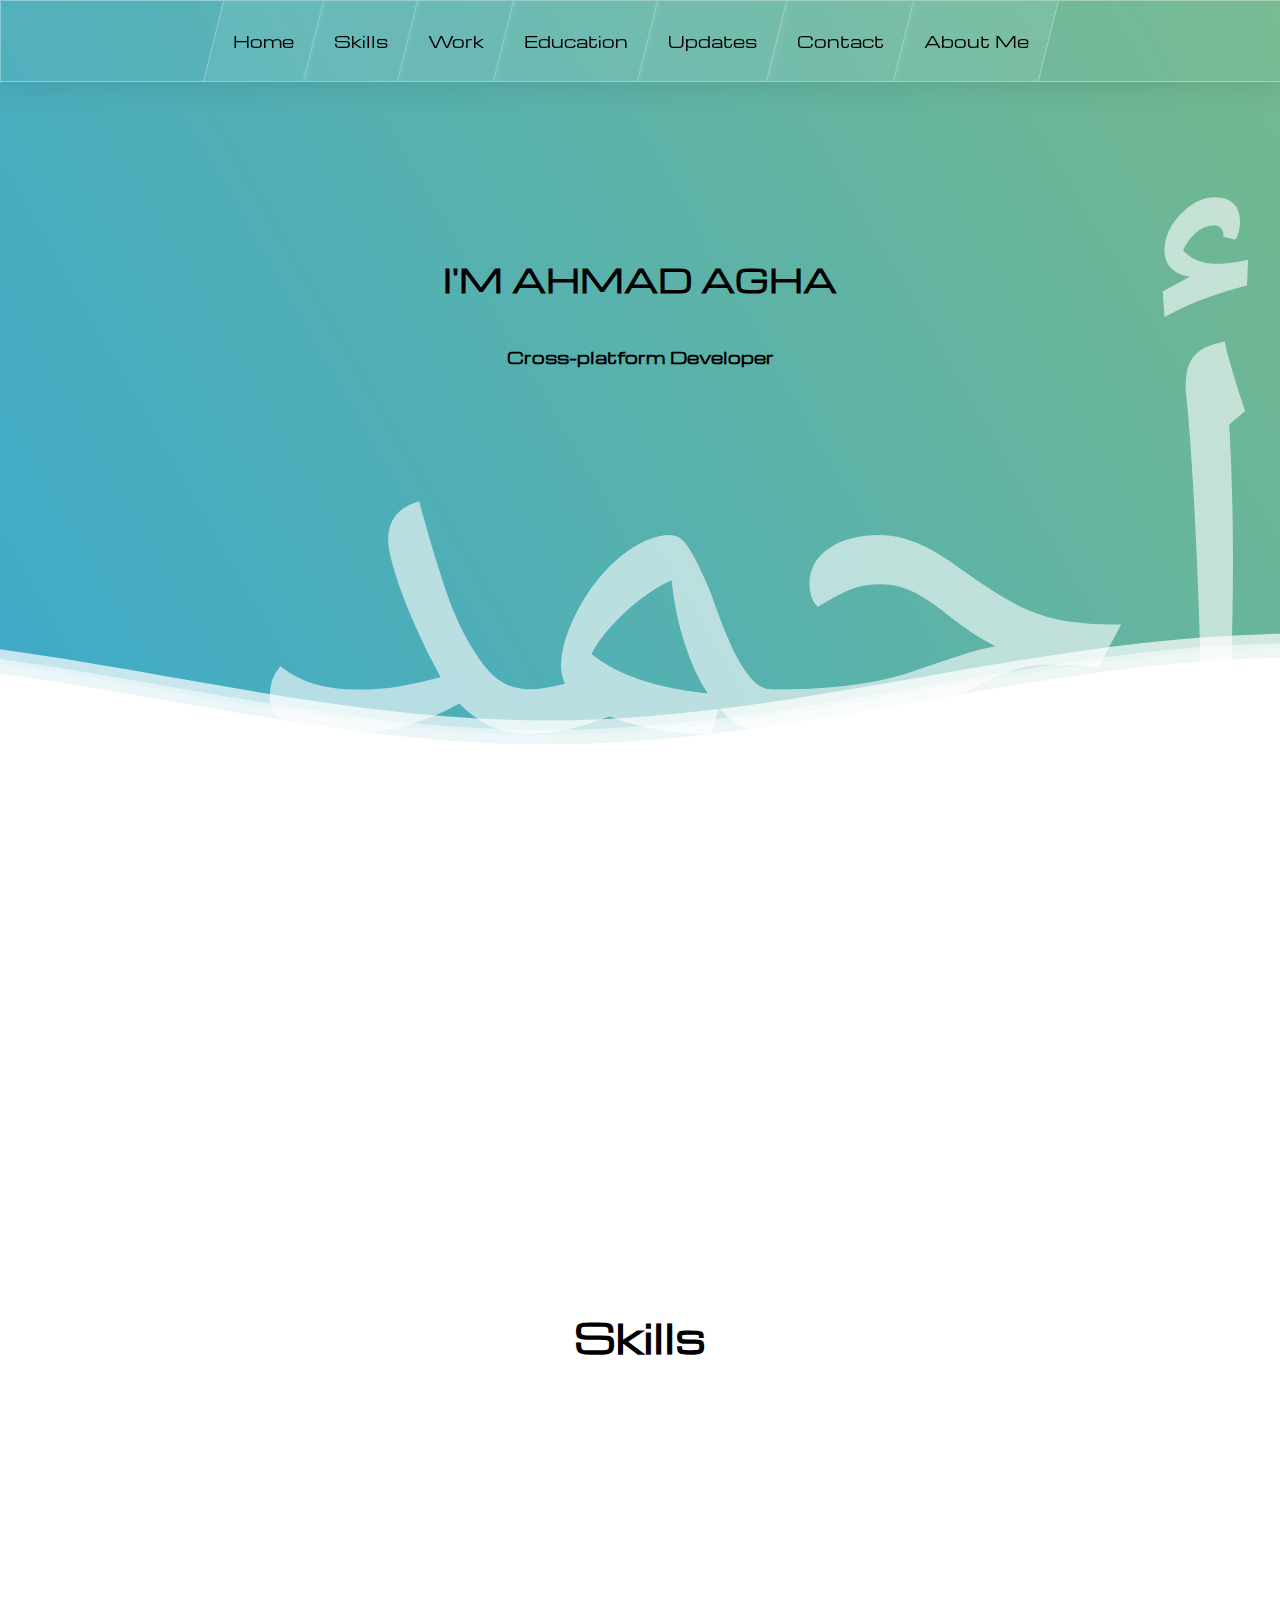
==== public/index.html @ d81c0928 "firebaze hosting files" ====
<!DOCTYPE html>
<html>
<meta charset="UTF-8">
<meta name="viewport" content="width=device-width, initial-scale=1">
<link rel="stylesheet" type="text/css" href="index.css" />
<script src="index.js"></script>

<head>
    <title>Ahmad-Agha</title>
    <link rel="icon" type="image/x-icon" href="images/ACU.ico">
    <link rel="preconnect" href="https://fonts.googleapis.com">
    <link rel="preconnect" href="https://fonts.gstatic.com" crossorigin>
    <link rel="stylesheet"
        href="https://fonts.googleapis.com/css2?family=Michroma&family=Noto+Naskh+Arabic&display=swap">
</head>


<body>
    <!-- gonna be mainly a single page app with some other detaisl pages etc. -->
    <nav>
        <a href="#home">Home</a>
        <a href="#skills">Skills</a>
        <a href="#work">Work</a>
        <a href="#education">Education</a>
        <a href="#updates">Updates</a>
        <a href="#contact">Contact</a>
        <a href="#about">About Me</a>
    </nav>


    <!-- section 1 -->
    <section id="home" style="display: flex; flex-flow: column nowrap; align-items: center; justify-content: flex-end;">
        <div class="BGText">
            أحمد
        </div>
        <div
            style="flex-grow: 1; display: flex; flex-flow: column nowrap; align-items: center; justify-content: center;">
            <h1>
                I'M AHMAD AGHA
            </h1>
            <h4>
                Cross-platform Developer
            </h4>
        </div>
        <!--Waves-->
        <div style="width: 100%; align-self: flex-end;">
            <svg class="waves" xmlns="http://www.w3.org/2000/svg" xmlns:xlink="http://www.w3.org/1999/xlink"
                viewBox="0 24 150 28" preserveAspectRatio="none" shape-rendering="auto">
                <defs>
                    <path id="gentle-wave"
                        d="M-160 44c30 0 58-18 88-18s 58 18 88 18 58-18 88-18 58 18 88 18 v44h-352z" />
                </defs>
                <g class="parallax">
                    <use xlink:href="#gentle-wave" x="48" y="0" fill="rgba(255,255,255,0.7" />
                    <use xlink:href="#gentle-wave" x="48" y="2" fill="rgba(255,255,255,0.5)" />
                    <use xlink:href="#gentle-wave" x="48" y="3" fill="rgba(255,255,255,0.3)" />
                    <use xlink:href="#gentle-wave" x="48" y="5" fill="#fff" />
                </g>
            </svg>
            <div style="height: 16svh; background-color: #fff;"></div>
        </div>
    </section>

    <!-- section 2 -->
    <section id="skills" style="width: 100%; background-color: #fff; text-align: center; font-size: 20px; display: flex;
            flex-direction: column; justify-content: center;">

        <!-- <style style="display: block; white-space: pre;" contenteditable></style> -->
        <h1>Skills</h1>
        <div class="card">
            <div class="card-title"></div>
            <img class="card-image" />
            <div class="card-description"></div>
        </div>

        <!-- personal interests -->
        <!-- partners -->
        <!-- resources or tips & tricks -->
        <!-- credentials -->

    </section>

    <footer>
    </footer>
</body>

</html>
---- public/index.css ----
html {
    scroll-behavior: smooth;
}

body {
    margin: 0;
    font-family: 'Michroma';
    background: linear-gradient(60deg, rgba(40, 164, 226, 1) 0%, rgba(230, 216, 16, 0.4) 100%);
    background-color: rgba(40, 164, 226);
}

nav {
    display: flex; 
    justify-content: center;
    position: -webkit-fixed;
    position: fixed;
    width: 100%;
    top: 0;
    z-index: 10;

    background: rgba(255, 255, 255, 0.04);
    box-shadow: 0 4px 30px rgba(0, 0, 0, 0.1);
    backdrop-filter: blur(2.5px);
    -webkit-backdrop-filter: blur(2.5px);
    border: 1px solid rgba(255, 255, 255, 0.35);
}

nav>a {
    padding: 0px 30px;
    margin-left: -20px;
    user-select: none;
    cursor: pointer !important;
    -webkit-clip-path: polygon(calc(0% + 20px) 0, 100% 0%, calc(100% - 20px) 100%, 0% 100%);
    clip-path: polygon(calc(0% + 20px) 0, 100% 0%, calc(100% - 20px) 100%, 0% 100%);
    position: relative;
    height: 80px;
    line-height: 80px;

    background: rgba(255, 255, 255, 0.04);
    box-shadow: 0 4px 30px rgba(0, 0, 0, 0.1);
    backdrop-filter: blur(2.5px);
    -webkit-backdrop-filter: blur(2.5px);

    zoom: 1;
    display: inline;
    color: black;
    text-decoration: none;

}

nav>a:first-child::before {
    content: "";
    width: 21px;
    -webkit-clip-path: polygon(calc(0% + 20px) 0, 100% 0%, calc(100% - 20px) 100%, 0% 100%);
    clip-path: polygon(calc(0% + 20px) 0, 100% 0%, calc(100% - 20px) 100%, 0% 100%);
    background-color: rgba(255, 255, 255, 0.35);
    ;
    height: 100%;
    zoom: 1;
    display: inline;
    position: absolute;
    left: 0px;
}

nav>a::after {
    content: "";
    width: 21px;
    -webkit-clip-path: polygon(calc(0% + 20px) 0, 100% 0%, calc(100% - 20px) 100%, 0% 100%);
    clip-path: polygon(calc(0% + 20px) 0, 100% 0%, calc(100% - 20px) 100%, 0% 100%);
    background-color: rgba(255, 255, 255, 0.35);
    height: 100%;
    zoom: 1;
    display: inline;
    position: absolute;
    right: 0px;
}

section {
    height: 100svh;
    min-height: 100svh;
    max-height: 100svh;
}

.BGText {
    position: absolute;
    right: 0;
    bottom: 0;
    z-index: -1;
    line-height: 65vh;
    font-size: 65vh;
    font-family: Noto Naskh Arabic;
    color: white;
    opacity: 0.6;
    -webkit-user-select: none;
    user-select: none;
    pointer-events: none;
}

footer {
    height: 120px;
    width: 100%;
    display: grid;
    grid-gap: 12px;
    grid-template-columns: repeat(4, calc(25% - 9px));
    grid-template-rows: repeat(2, calc(50% - 6px));
    background-color: gray;
}

.waves {
    width: 100%;
    height: 15vh;
    margin-bottom: -7px;
    /*Fix for safari gap*/
    min-height: 100px;
    max-height: 150px;
}

/* Animation */

.parallax>use {
    animation: move-forever 25s cubic-bezier(0.55, 0.5, 0.45, 0.5) infinite;
}

.parallax>use:nth-child(1) {
    animation-delay: -2s;
    animation-duration: 7s;
}

.parallax>use:nth-child(2) {
    animation-delay: -3s;
    animation-duration: 10s;
}

.parallax>use:nth-child(3) {
    animation-delay: -4s;
    animation-duration: 13s;
}

.parallax>use:nth-child(4) {
    animation-delay: -5s;
    animation-duration: 20s;
}

@keyframes move-forever {
    0% {
        transform: translate3d(-90px, 0, 0);
    }

    100% {
        transform: translate3d(85px, 0, 0);
    }
}
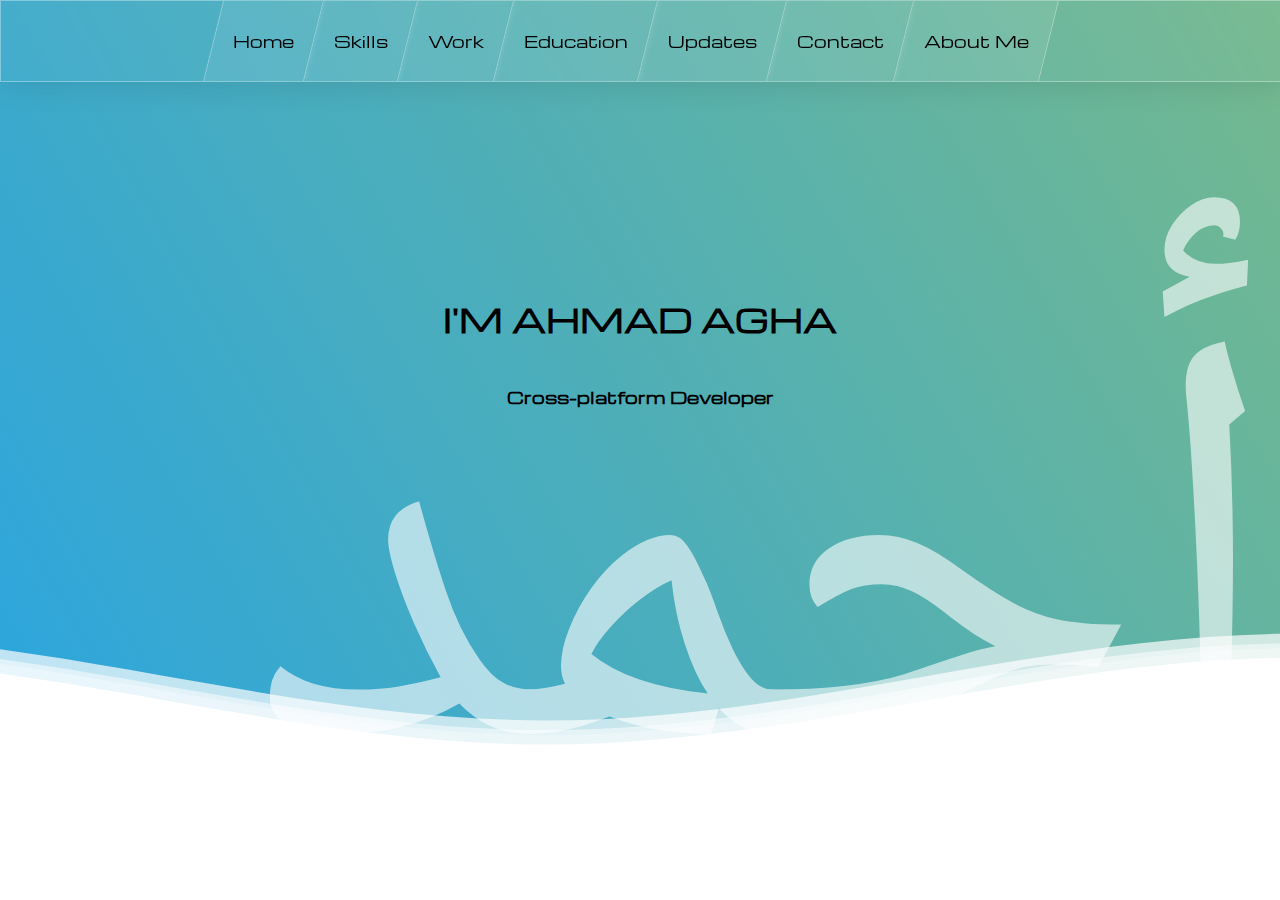
==== commit 0788d775: "added more content and fixed the scroll snapping" ====
--- a/public/index.html
+++ b/public/index.html
@@ -6,82 +6,179 @@
 <script src="index.js"></script>
 
 <head>
-    <title>Ahmad-Agha</title>
-    <link rel="icon" type="image/x-icon" href="images/ACU.ico">
-    <link rel="preconnect" href="https://fonts.googleapis.com">
-    <link rel="preconnect" href="https://fonts.gstatic.com" crossorigin>
-    <link rel="stylesheet"
-        href="https://fonts.googleapis.com/css2?family=Michroma&family=Noto+Naskh+Arabic&display=swap">
+  <title>Ahmad-Agha</title>
+  <!-- <link rel="icon" type="image/x-icon" href="images/ACU.ico"> -->
+  <link rel="preconnect" href="https://fonts.googleapis.com">
+  <link rel="preconnect" href="https://fonts.gstatic.com" crossorigin>
+  <link rel="stylesheet" href="https://fonts.googleapis.com/css2?family=Michroma&family=Noto+Naskh+Arabic&display=swap">
 </head>
 
+<body>
+  <!-- gonna be mainly a single page app with some other detaisl pages etc. -->
+  <div class="main-container">
 
-<body>
-    <!-- gonna be mainly a single page app with some other detaisl pages etc. -->
     <nav>
-        <a href="#home">Home</a>
-        <a href="#skills">Skills</a>
-        <a href="#work">Work</a>
-        <a href="#education">Education</a>
-        <a href="#updates">Updates</a>
-        <a href="#contact">Contact</a>
-        <a href="#about">About Me</a>
+      <a href="#home">Home</a>
+      <a href="#skills">Skills</a>
+      <a href="#work">Work</a>
+      <a href="#education">Education</a>
+      <a href="#updates">Updates</a>
+      <a href="#contact">Contact</a>
+      <a href="#about">About Me</a>
     </nav>
 
-
-    <!-- section 1 -->
-    <section id="home" style="display: flex; flex-flow: column nowrap; align-items: center; justify-content: flex-end;">
-        <div class="BGText">
-            أحمد
-        </div>
-        <div
-            style="flex-grow: 1; display: flex; flex-flow: column nowrap; align-items: center; justify-content: center;">
-            <h1>
-                I'M AHMAD AGHA
-            </h1>
-            <h4>
-                Cross-platform Developer
-            </h4>
-        </div>
-        <!--Waves-->
-        <div style="width: 100%; align-self: flex-end;">
-            <svg class="waves" xmlns="http://www.w3.org/2000/svg" xmlns:xlink="http://www.w3.org/1999/xlink"
-                viewBox="0 24 150 28" preserveAspectRatio="none" shape-rendering="auto">
-                <defs>
-                    <path id="gentle-wave"
-                        d="M-160 44c30 0 58-18 88-18s 58 18 88 18 58-18 88-18 58 18 88 18 v44h-352z" />
-                </defs>
-                <g class="parallax">
-                    <use xlink:href="#gentle-wave" x="48" y="0" fill="rgba(255,255,255,0.7" />
-                    <use xlink:href="#gentle-wave" x="48" y="2" fill="rgba(255,255,255,0.5)" />
-                    <use xlink:href="#gentle-wave" x="48" y="3" fill="rgba(255,255,255,0.3)" />
-                    <use xlink:href="#gentle-wave" x="48" y="5" fill="#fff" />
-                </g>
-            </svg>
-            <div style="height: 16svh; background-color: #fff;"></div>
-        </div>
+    <section id="home"
+      style="display: flex; flex-flow: column nowrap; align-items: center; justify-content: flex-end; position: relative;">
+      <div class="BGText">
+        أحمد
+      </div>
+      <div style="flex-grow: 1; display: flex; flex-flow: column nowrap; align-items: center; justify-content: center;">
+        <h1>
+          I'M AHMAD AGHA
+        </h1>
+        <h4>
+          Cross-platform Developer
+        </h4>
+      </div>
+      <!--Waves-->
+      <div style="width: 100%; align-self: flex-end;">
+        <svg class="waves" xmlns="http://www.w3.org/2000/svg" xmlns:xlink="http://www.w3.org/1999/xlink"
+          viewBox="0 24 150 28" preserveAspectRatio="none" shape-rendering="auto">
+          <defs>
+            <path id="gentle-wave" d="M-160 44c30 0 58-18 88-18s 58 18 88 18 58-18 88-18 58 18 88 18 v44h-352z" />
+          </defs>
+          <g class="parallax">
+            <use xlink:href="#gentle-wave" x="48" y="0" fill="rgba(255,255,255,0.7" />
+            <use xlink:href="#gentle-wave" x="48" y="2" fill="rgba(255,255,255,0.5)" />
+            <use xlink:href="#gentle-wave" x="48" y="3" fill="rgba(255,255,255,0.3)" />
+            <use xlink:href="#gentle-wave" x="48" y="5" fill="#fff" />
+          </g>
+        </svg>
+        <div style="height: 16svh; background-color: #fff;"></div>
+      </div>
     </section>
 
-    <!-- section 2 -->
-    <section id="skills" style="width: 100%; background-color: #fff; text-align: center; font-size: 20px; display: flex;
-            flex-direction: column; justify-content: center;">
+    <section id="skills">
 
-        <!-- <style style="display: block; white-space: pre;" contenteditable></style> -->
-        <h1>Skills</h1>
-        <div class="card">
-            <div class="card-title"></div>
-            <img class="card-image" />
-            <div class="card-description"></div>
-        </div>
+      <!-- <style style="display: block; white-space: pre;" contenteditable></style> -->
+      <h1 style="width: 100%;">Skills</h1>
 
-        <!-- personal interests -->
-        <!-- partners -->
-        <!-- resources or tips & tricks -->
-        <!-- credentials -->
+      <div class="skill-card" onclick="ToggleActive(this)">
+        <img src="images/logos/csharp.svg" alt="C# Logo" />
+        <h3><b>C#</b></h3>
+        <h6 style="display: none;">worked with a variety of different & complicated systems.</h6>
+      </div>
+
+      <div class="skill-card" onclick="ToggleActive(this)">
+        <img src="images/logos/xamarin.svg" alt="Xamarin Logo" />
+        <h3><b>Xamarin</b></h3>
+        <h6 style="display: none;">my very first steps into the programming world were possible thanks to C# & Xamarin.
+        </h6>
+      </div>
+
+      <div class="skill-card" onclick="ToggleActive(this)">
+        <img src="images/logos/blazor.svg" alt="Blazor Logo" />
+        <h3><b>Blazor</b></h3>
+        <h6 style="display: none;">biggest project worked on is a POS system made with Blazor.</h6>
+      </div>
+
+
+      <div class="skill-card" onclick="ToggleActive(this)">
+        <img src="images/logos/html-1.svg" alt="Html Logo" />
+        <h3><b>HTML</b></h3>
+        <h6 style="display: none;">work with html on more than a daily basis.</h6>
+      </div>
+
+      <div class="skill-card" onclick="ToggleActive(this)">
+        <img src="images/logos/css-3.svg" alt="Css Logo" />
+        <h3><b>CSS</b></h3>
+        <h6 style="display: none;">worked closely to craft amazing css files to style different purpose pages.</h6>
+      </div>
+
+      <div class="skill-card" onclick="ToggleActive(this)">
+        <img src="images/logos/logo-javascript.svg" alt="JavaScript Logo" />
+        <h3><b>JavaScript</b></h3>
+        <h6 style="display: none;">worked with wide range of JavaScript events & functions.</h6>
+      </div>
+
+      <div class="skill-card" onclick="ToggleActive(this)">
+        <img src="images/logos/typescript.svg" alt="TypeScript Logo" />
+        <h3><b>TypeScript</b></h3>
+        <h6 style="display: none;">constructed and refactored data heavy related TypeScript code.</h6>
+      </div>
+
+      <div class="skill-card" onclick="ToggleActive(this)">
+        <img src="images/logos/angular-icon-1.svg" alt="Angular Logo" />
+        <h3><b>Angular</b></h3>
+        <h6 style="display: none;">worked with mutiple trading related Angular projects.</h6>
+      </div>
+
+      <div class="skill-card" onclick="ToggleActive(this)">
+        <img src="images/logos/git-icon.svg" alt="Git Logo" />
+        <h3><b>Git</b></h3>
+        <h6 style="display: none;">faimliar with Git commands and system.</h6>
+      </div>
+
+      <div class="skill-card" onclick="ToggleActive(this)">
+        <img src="images/logos/jira-3.svg" alt="Jira Logo" />
+        <h3><b>Jira</b></h3>
+        <h6 style="display: none;">faimliar with the Jira work enviorment and flow.</h6>
+      </div>
+
+      <div class="skill-card" onclick="ToggleActive(this)">
+        <img src="images/logos/bitbucket-icon.svg" alt="BitBucket Logo" />
+        <h3><b>BitBucket</b></h3>
+        <h6 style="display: none;">faimliar with the BitBucket version control system.</h6>
+      </div>
 
     </section>
 
-    <footer>
-    </footer>
+    <section id="work">
+      <h2>Work</h2>
+      <h3>Project 1</h3>
+      <p>Brief description of project 1</p>
+      <h3>Project 2</h3>
+      <p>Brief description of project 2</p>
+    </section>
+
+    <section id="education">
+      <h2>Education</h2>
+      <h3>Degree 1</h3>
+      <p>Brief description of degree 1</p>
+      <h3>Degree 2</h3>
+      <p>Brief description of degree 2</p>
+    </section>
+
+    <section id="updates">
+      <h2>Updates</h2>
+      <h3>Post 1</h3>
+      <p>Brief description of post 1</p>
+      <h3>Post 2</h3>
+      <p>Brief description of post 2</p>
+    </section>
+
+    <section id="contact">
+      <h2>Contact</h2>
+      <p>Email: yourname@email.com</p>
+      <p>Phone: 555-555-5555</p>
+      <p>Social media:</p>
+      <ul>
+        <li><a href="#">LinkedIn</a></li>
+        <li><a href="#">Twitter</a></li>
+        <li><a href="#">GitHub</a></li>
+      </ul>
+    </section>
+
+    <section id="about">
+      <h2>About Me</h2>
+      <p>Write a little bit about yourself and your interests.</p>
+      <footer style="color: #fff;">
+        <p>©2023 Ahmad Agha.</p>
+      </footer>
+    </section>
+
+  </div>
+
 </body>
 
 </html>--- a/public/index.css
+++ b/public/index.css
@@ -5,12 +5,18 @@
 body {
     margin: 0;
     font-family: 'Michroma';
-    background: linear-gradient(60deg, rgba(40, 164, 226, 1) 0%, rgba(230, 216, 16, 0.4) 100%);
-    background-color: rgba(40, 164, 226);
+    min-height: 100svh;
+}
+
+body::-webkit-scrollbar {
+    display: none;
+}
+.main-container::-webkit-scrollbar {
+    display: none;
 }
 
 nav {
-    display: flex; 
+    display: flex;
     justify-content: center;
     position: -webkit-fixed;
     position: fixed;
@@ -74,18 +80,38 @@
     position: absolute;
     right: 0px;
 }
-
-section {
+.main-container{
+    scroll-behavior: smooth;
     height: 100svh;
     min-height: 100svh;
     max-height: 100svh;
+    scroll-snap-type: y mandatory;
+    display: flex;
+    flex-flow: column nowrap;
+    overflow-y: scroll;
+    background: linear-gradient(60deg, rgba(40, 164, 226, 1) 0%, rgba(230, 216, 16, 0.4) 100%);
+    background-color: rgba(40, 164, 226);
+
+
+    /*hide scroll bars*/
+    -ms-overflow-style: none;
+    /* IE and Edge */
+    scrollbar-width: none;
+    /* Firefox */
+
+}
+section {
+    height: calc(100svh - 80px);
+    min-height: calc(100svh - 80px);
+    max-height: calc(100svh - 80px);
+    padding-top: 80px;
+    scroll-snap-align: center;
 }
 
 .BGText {
     position: absolute;
     right: 0;
     bottom: 0;
-    z-index: -1;
     line-height: 65vh;
     font-size: 65vh;
     font-family: Noto Naskh Arabic;
@@ -96,6 +122,67 @@
     pointer-events: none;
 }
 
+#skills {
+    width: 100%;
+    background-color: #fff;
+    text-align: center;
+    font-size: 20px;
+    display: flex;
+    flex-flow: row wrap;
+    justify-content: center;
+    gap: 10px;
+}
+
+.skill-card {
+    width: 250px;
+    height: fit-content;
+    border: 1px solid black;
+    border-radius: 6px;
+    box-shadow: 0 4px 8px 0 rgba(0, 0, 0, 0.2);
+    transition: 0.3s;
+    overflow: hidden;
+}
+
+.skill-card:hover {
+    box-shadow: 0 8px 16px 0 rgba(0, 0, 0, 0.2);
+}
+
+.skill-card.active {
+    border-radius: 6px 0px 0px 6px !important;
+    width: 500px;
+    display: grid;
+    grid-template-columns: 50% 50%;
+    grid-template-areas: 'image description' 'title description';
+    column-gap: 1px;
+    transition: width 0.5s;
+}
+
+.skill-card>img {
+    object-fit: contain;
+    width: calc(100% - 20px);
+    margin: 10px;
+    border-radius: 6px 6px 0 0;
+    height: 200px;
+    grid-area: image;
+}
+
+.skill-card>h3 {
+    border-top: 1px solid black;
+    padding: 2px 16px;
+    grid-area: title;
+}
+
+.skill-card.active>h6 {
+    text-align: start;
+    text-overflow: ellipsis;
+    display: -webkit-box !important;
+    -webkit-line-clamp: 3;
+    -webkit-box-orient: vertical;
+    overflow: hidden;
+    grid-area: description;
+}
+
+
 footer {
     height: 120px;
     width: 100%;
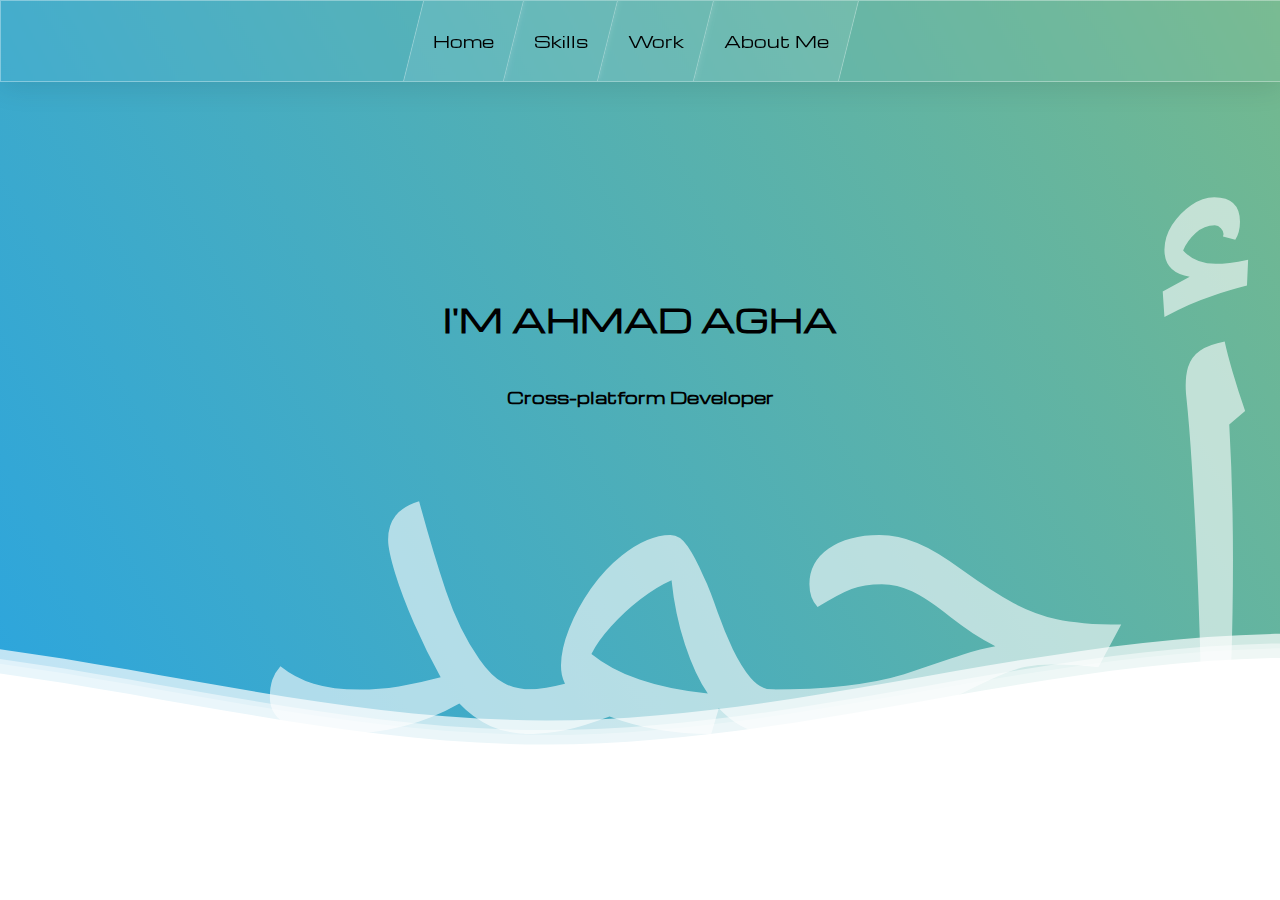
==== commit d6c26214: "condensed the general layout" ====
--- a/public/index.html
+++ b/public/index.html
@@ -18,13 +18,13 @@
   <div class="main-container">
 
     <nav>
-      <a href="#home">Home</a>
-      <a href="#skills">Skills</a>
-      <a href="#work">Work</a>
-      <a href="#education">Education</a>
-      <a href="#updates">Updates</a>
-      <a href="#contact">Contact</a>
-      <a href="#about">About Me</a>
+      <a href="#home">Home</a><!-- summer -->
+      <a href="#skills">Skills</a><!-- autumn -->
+      <a href="#work">Work</a><!-- winter -->
+      <!-- <a href="#education">Education</a> -->
+      <!-- <a href="#updates">Updates</a> -->
+      <!-- <a href="#contact">Contact</a> -->
+      <a href="#about">About Me</a><!-- spring -->
     </nav>
 
     <section id="home"
@@ -141,23 +141,23 @@
       <p>Brief description of project 2</p>
     </section>
 
-    <section id="education">
+     <!-- <section id="education">
       <h2>Education</h2>
       <h3>Degree 1</h3>
       <p>Brief description of degree 1</p>
       <h3>Degree 2</h3>
       <p>Brief description of degree 2</p>
-    </section>
+    </section> -->
 
-    <section id="updates">
+    <!-- <section id="updates">
       <h2>Updates</h2>
       <h3>Post 1</h3>
       <p>Brief description of post 1</p>
       <h3>Post 2</h3>
       <p>Brief description of post 2</p>
-    </section>
+    </section> -->
 
-    <section id="contact">
+    <!-- <section id="contact">
       <h2>Contact</h2>
       <p>Email: yourname@email.com</p>
       <p>Phone: 555-555-5555</p>
@@ -167,12 +167,19 @@
         <li><a href="#">Twitter</a></li>
         <li><a href="#">GitHub</a></li>
       </ul>
-    </section>
+    </section>  -->
 
-    <section id="about">
+    <section id="about" style="display: flex; justify-content: space-between; flex-flow: column nowrap;">
       <h2>About Me</h2>
       <p>Write a little bit about yourself and your interests.</p>
       <footer style="color: #fff;">
+        <a target="_blank" href="https://github.com/ahmad913">Github</a>
+        <a target="_blank" href="https://github.com/ahmad913">Twitter</a>
+        <a target="_blank" href="https://github.com/ahmad913">Facebook</a>
+        <a target="_blank" href="https://github.com/ahmad913">Mail</a>
+        <a target="_blank" href="https://github.com/ahmad913">Phone</a>
+        <a target="_blank" href="https://github.com/ahmad913">xd</a>
+        <a target="_blank" href="https://github.com/ahmad913">xd</a>
         <p>©2023 Ahmad Agha.</p>
       </footer>
     </section>
--- a/public/index.css
+++ b/public/index.css
@@ -192,7 +192,14 @@
     grid-template-rows: repeat(2, calc(50% - 6px));
     background-color: gray;
 }
-
+footer a{
+    color: #fff;
+    text-decoration: none;
+    margin: auto;
+}
+footer a:hover{
+    opacity: 0.7;
+}
 .waves {
     width: 100%;
     height: 15vh;
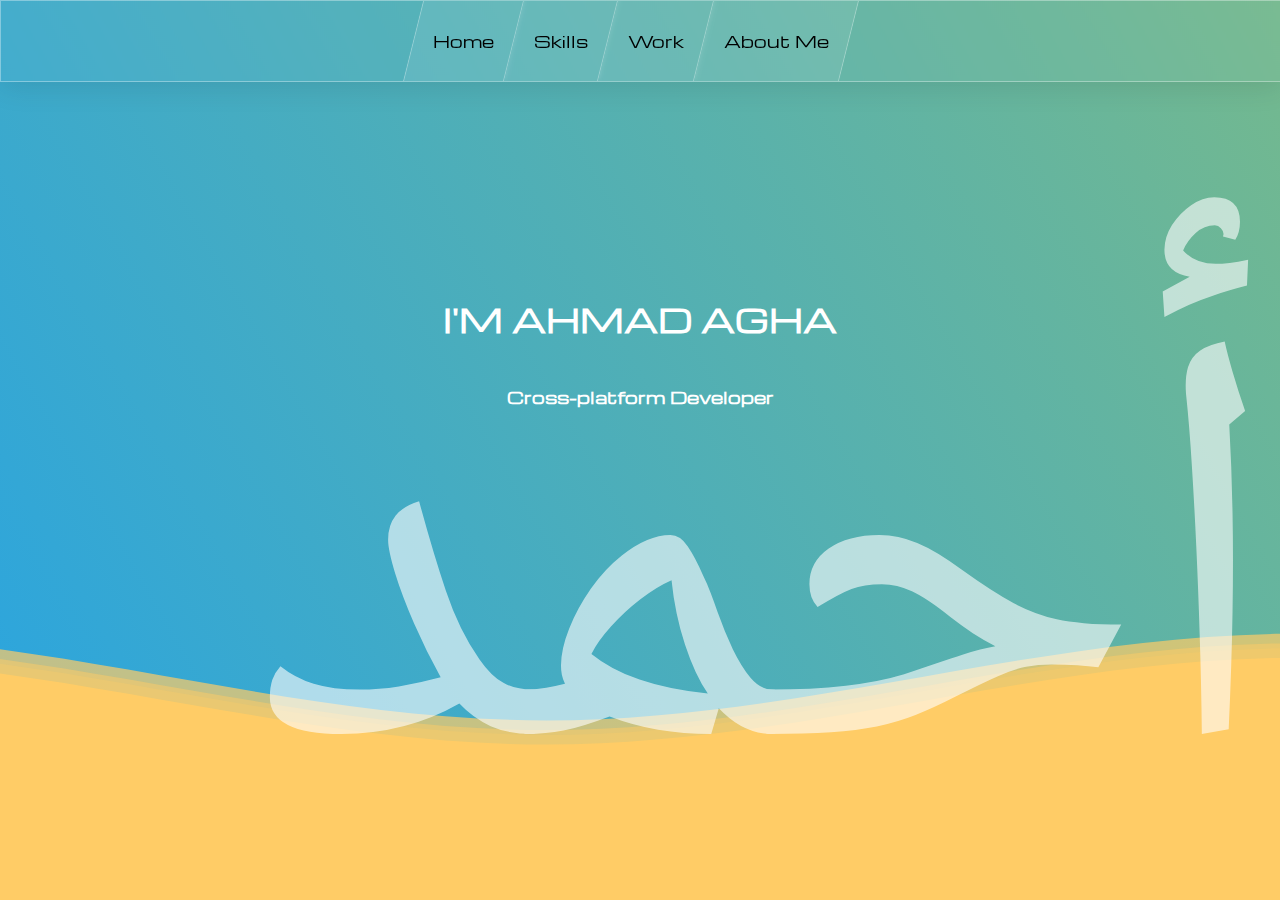
==== commit 9cfb4ef4: "v2 finished neon city section" ====
--- a/public/index.html
+++ b/public/index.html
@@ -32,7 +32,7 @@
       <div class="BGText">
         أحمد
       </div>
-      <div style="flex-grow: 1; display: flex; flex-flow: column nowrap; align-items: center; justify-content: center;">
+      <div style="flex-grow: 1; display: flex; flex-flow: column nowrap; align-items: center; justify-content: center; color: white;">
         <h1>
           I'M AHMAD AGHA
         </h1>
@@ -48,19 +48,23 @@
             <path id="gentle-wave" d="M-160 44c30 0 58-18 88-18s 58 18 88 18 58-18 88-18 58 18 88 18 v44h-352z" />
           </defs>
           <g class="parallax">
-            <use xlink:href="#gentle-wave" x="48" y="0" fill="rgba(255,255,255,0.7" />
-            <use xlink:href="#gentle-wave" x="48" y="2" fill="rgba(255,255,255,0.5)" />
-            <use xlink:href="#gentle-wave" x="48" y="3" fill="rgba(255,255,255,0.3)" />
-            <use xlink:href="#gentle-wave" x="48" y="5" fill="#fff" />
+            <use xlink:href="#gentle-wave" x="48" y="0" fill="rgba(255, 204, 102,0.7)" />
+            <use xlink:href="#gentle-wave" x="48" y="2" fill="rgba(255, 204, 102,0.5)" />
+            <use xlink:href="#gentle-wave" x="48" y="3" fill="rgba(255, 204, 102,0.3)" />
+            <use xlink:href="#gentle-wave" x="48" y="5" fill="#ffcc66" />
           </g>
         </svg>
-        <div style="height: 16svh; background-color: #fff;"></div>
+        <div style="height: 16svh; background-color: #ffcc66;"></div>
       </div>
     </section>
 
     <section id="skills">
+      <div class="neon-container">
+        <div class="neon billboard" id="skillDisplay">C#</div>
+        <div class="neon neon-card" onclick="nextSkill()">&#8652;</div>
+      </div>
+      <!--
 
-      <!-- <style style="display: block; white-space: pre;" contenteditable></style> -->
       <h1 style="width: 100%;">Skills</h1>
 
       <div class="skill-card" onclick="ToggleActive(this)">
@@ -131,17 +135,21 @@
         <h6 style="display: none;">faimliar with the BitBucket version control system.</h6>
       </div>
 
+    
+
+      -->
     </section>
 
     <section id="work">
-      <h2>Work</h2>
+      <div class="square-div"></div>
+      <!-- <h2>Work</h2>
       <h3>Project 1</h3>
       <p>Brief description of project 1</p>
       <h3>Project 2</h3>
-      <p>Brief description of project 2</p>
+      <p>Brief description of project 2</p> -->
     </section>
 
-     <!-- <section id="education">
+    <!-- <section id="education">
       <h2>Education</h2>
       <h3>Degree 1</h3>
       <p>Brief description of degree 1</p>
--- a/public/index.css
+++ b/public/index.css
@@ -11,6 +11,7 @@
 body::-webkit-scrollbar {
     display: none;
 }
+
 .main-container::-webkit-scrollbar {
     display: none;
 }
@@ -80,7 +81,8 @@
     position: absolute;
     right: 0px;
 }
-.main-container{
+
+.main-container {
     scroll-behavior: smooth;
     height: 100svh;
     min-height: 100svh;
@@ -100,6 +102,7 @@
     /* Firefox */
 
 }
+
 section {
     height: calc(100svh - 80px);
     min-height: calc(100svh - 80px);
@@ -122,66 +125,287 @@
     pointer-events: none;
 }
 
+#work {
+    background: url(images/neon-city.jpg) no-repeat;
+    background-size: cover;
+    position: relative;
+    background-position: center;
+    height: 100vh;
+    overflow: hidden;
+    display: flex;
+    justify-content: center;
+    align-items: center;
+  }
+  
+  .square-div {
+    width: 30%; /* Adjust the size of the square as needed */
+    padding-top: 30%; /* Maintains the square shape */
+    background-color: rgba(255, 0, 0, 0.5); /* Example background color */
+  }
+
 #skills {
+    background: url(images/neon-city.jpg) no-repeat;
+    background-size: cover;
+    position: relative;
+    background-position: center;
+}
+
+.neon-container {
+    position: relative;
+    display: flex;
+    flex-direction: row;
+    gap: 10px;
+    top: 19%;
+    left: 42%;
+    width: max(19%, 135px);
+    height: max(38svh, 135px);
+    transform: matrix3d(1, -0.24, -0.17, -.0008, 0.03, 0.97, 0.26, -.0001, 0.17, -0.26, 0.9506, 0, 0, 0, 0, 1);
+    
+    
+   
+}
+
+.neon {
+    padding: 5px;
+    border-radius: 2px;
+    overflow: hidden;
+    text-align: center;
+    word-wrap: break-word;
+
+    text-shadow: 0 0 7px #adf3f6, 0 0 10px #6de9e7, 0 0 21px #284fae, 0 0 42px #9a6eee;
+}
+.neon-card:hover{
+    color: #ffffff;
+
+    box-shadow:
+        0 0 .2rem #fff,
+        0 0 .2rem #fff,
+        2px 2px 1px #fff,
+        2px 2px 3px #fff,
+        2px 2px 5px #fff,
+        2px 2px 2rem #bc13fe,
+        2px 2px 0.8rem #bc13fe,
+        2px 2px 2.8rem #bc13fe,
+        inset 0 0 1.3rem #bc13fe;
+}
+
+.neon-card {
+    background-color: rgba(20, 33, 55, 0.4);
+    width: 5svh;
+    height: 5svh;
+    font-size: 3svh;
+    user-select: none;
+    cursor: pointer !important;
+    filter: blur(0.5px);
+
+    color: rgba(255, 255, 255, 0.6);
+
+}
+
+.billboard {
     width: 100%;
-    background-color: #fff;
-    text-align: center;
-    font-size: 20px;
-    display: flex;
-    flex-flow: row wrap;
-    justify-content: center;
-    gap: 10px;
-}
-
-.skill-card {
-    width: 250px;
-    height: fit-content;
-    border: 1px solid black;
-    border-radius: 6px;
-    box-shadow: 0 4px 8px 0 rgba(0, 0, 0, 0.2);
-    transition: 0.3s;
-    overflow: hidden;
-}
-
-.skill-card:hover {
-    box-shadow: 0 8px 16px 0 rgba(0, 0, 0, 0.2);
-}
-
-.skill-card.active {
-    border-radius: 6px 0px 0px 6px !important;
-    width: 500px;
-    display: grid;
-    grid-template-columns: 50% 50%;
-    grid-template-areas: 'image description' 'title description';
-    column-gap: 1px;
-    transition: width 0.5s;
-}
-
-.skill-card>img {
-    object-fit: contain;
-    width: calc(100% - 20px);
-    margin: 10px;
-    border-radius: 6px 6px 0 0;
-    height: 200px;
-    grid-area: image;
-}
-
-.skill-card>h3 {
-    border-top: 1px solid black;
-    padding: 2px 16px;
-    grid-area: title;
-}
-
-.skill-card.active>h6 {
-    text-align: start;
-    text-overflow: ellipsis;
-    display: -webkit-box !important;
-    -webkit-line-clamp: 3;
-    -webkit-box-orient: vertical;
-    overflow: hidden;
-    grid-area: description;
-}
-
+    height: 100%;
+    line-height: 38svh;
+
+    background: url(images/BBG.png) no-repeat;
+    background-size: cover;
+    font-size: 4svh;
+    animation: flicker 5s infinite alternate;
+    border-right: 1.5px solid #fff;
+    border-bottom: 1.5px solid #fff;
+    color: #ffffff;
+
+    box-shadow:
+        0 0 .2rem #fff,
+        0 0 .2rem #fff,
+        2px 2px 1px #fff,
+        2px 2px 3px #fff,
+        2px 2px 5px #fff,
+        2px 2px 2rem #bc13fe,
+        2px 2px 0.8rem #bc13fe,
+        2px 2px 2.8rem #bc13fe,
+        inset 0 0 1.3rem #bc13fe;
+
+    /* transform: matrix3d(0.98, -0.24, -0.17, -.0008, 0.03, 0.97, 0.26, -.0001, 0.17, -0.26, 0.9506, 0, 0, 0, 0, 1); */
+}
+
+@keyframes pulsate {
+
+    100% {
+
+        text-shadow:
+            0 0 4px #fff,
+            0 0 11px #fff,
+            0 0 19px #fff,
+            0 0 40px #57cede,
+            0 0 80px #57cede,
+            0 0 90px #57cede,
+
+    }
+
+    0% {
+
+        text-shadow:
+            0 0 2px #fff,
+            0 0 4px #fff,
+            0 0 6px #fff,
+            0 0 10px #57cede,
+            0 0 45px #57cede,
+            0 0 55px #57cede,
+
+    }
+}
+
+@keyframes flicker2 {
+    from {
+        color: rgb(255, 255, 255, 1);
+    }
+
+    4% {
+        color: rgb(255, 255, 255, 0.9);
+    }
+
+    6% {
+        color: rgb(255, 255, 255, 0.85);
+    }
+
+    8% {
+        color: rgb(255, 255, 255, 0.95);
+    }
+
+    10% {
+        color: rgb(255, 255, 255, 0.9);
+    }
+
+    11% {
+        color: rgb(255, 255, 255, 0.922);
+    }
+
+    12% {
+        color: rgb(255, 255, 255, 0.9);
+    }
+
+    14% {
+        color: rgb(255, 255, 255, 0.95);
+    }
+
+    16% {
+        color: rgb(255, 255, 255, 0.98);
+    }
+
+    17% {
+        color: rgb(255, 255, 255, 0.9);
+    }
+
+    19% {
+        color: rgb(255, 255, 255, 0.93);
+    }
+
+    20% {
+        color: rgb(255, 255, 255, 0.99);
+    }
+
+    24% {
+        color: rgb(255, 255, 255, 1);
+    }
+
+    26% {
+        color: rgb(255, 255, 255, 0.94);
+    }
+
+    28% {
+        color: rgb(255, 255, 255, 0.98);
+    }
+
+    37% {
+        color: rgb(255, 255, 255, 0.93);
+    }
+
+    38% {
+        color: rgb(255, 255, 255, 0.5);
+    }
+
+    39% {
+        color: rgb(255, 255, 255, 0.96);
+    }
+
+    42% {
+        color: rgb(255, 255, 255, 1);
+    }
+
+    44% {
+        color: rgb(255, 255, 255, 0.97);
+    }
+
+    46% {
+        color: rgb(255, 255, 255, 0.94);
+    }
+
+    56% {
+        color: rgb(255, 255, 255, 0.9);
+    }
+
+    58% {
+        color: rgb(255, 255, 255, 0.98);
+    }
+
+    60% {
+        color: rgb(255, 255, 255, 0.99);
+    }
+
+    68% {
+        color: rgb(255, 255, 255, 1);
+    }
+
+    70% {
+        color: rgb(255, 255, 255, 0.9);
+    }
+
+    72% {
+        color: rgb(255, 255, 255, 0.95);
+    }
+
+    93% {
+        color: rgb(255, 255, 255, 0.93);
+    }
+
+    95% {
+        color: rgb(255, 255, 255, 0.95);
+    }
+
+    97% {
+        color: rgb(255, 255, 255, 0.93);
+    }
+
+    to {
+        color: rgb(255, 255, 255, 1);
+    }
+}
+
+@keyframes flicker {
+
+    0%,
+
+    9.5%,
+    10.5%,
+
+    11%,
+    12%,
+
+    32%,
+    33%,
+
+    100% {
+        text-shadow:
+            0 0 7px #adf3f6, 0 0 10px #6de9e7, 0 0 21px #284fae, 0 0 42px #9a6eee
+    }
+
+    10%,
+    11.5%,
+    32.5% {
+        text-shadow: none;
+    }
+}
 
 footer {
     height: 120px;
@@ -192,14 +416,17 @@
     grid-template-rows: repeat(2, calc(50% - 6px));
     background-color: gray;
 }
-footer a{
+
+footer a {
     color: #fff;
     text-decoration: none;
     margin: auto;
 }
-footer a:hover{
+
+footer a:hover {
     opacity: 0.7;
 }
+
 .waves {
     width: 100%;
     height: 15vh;
